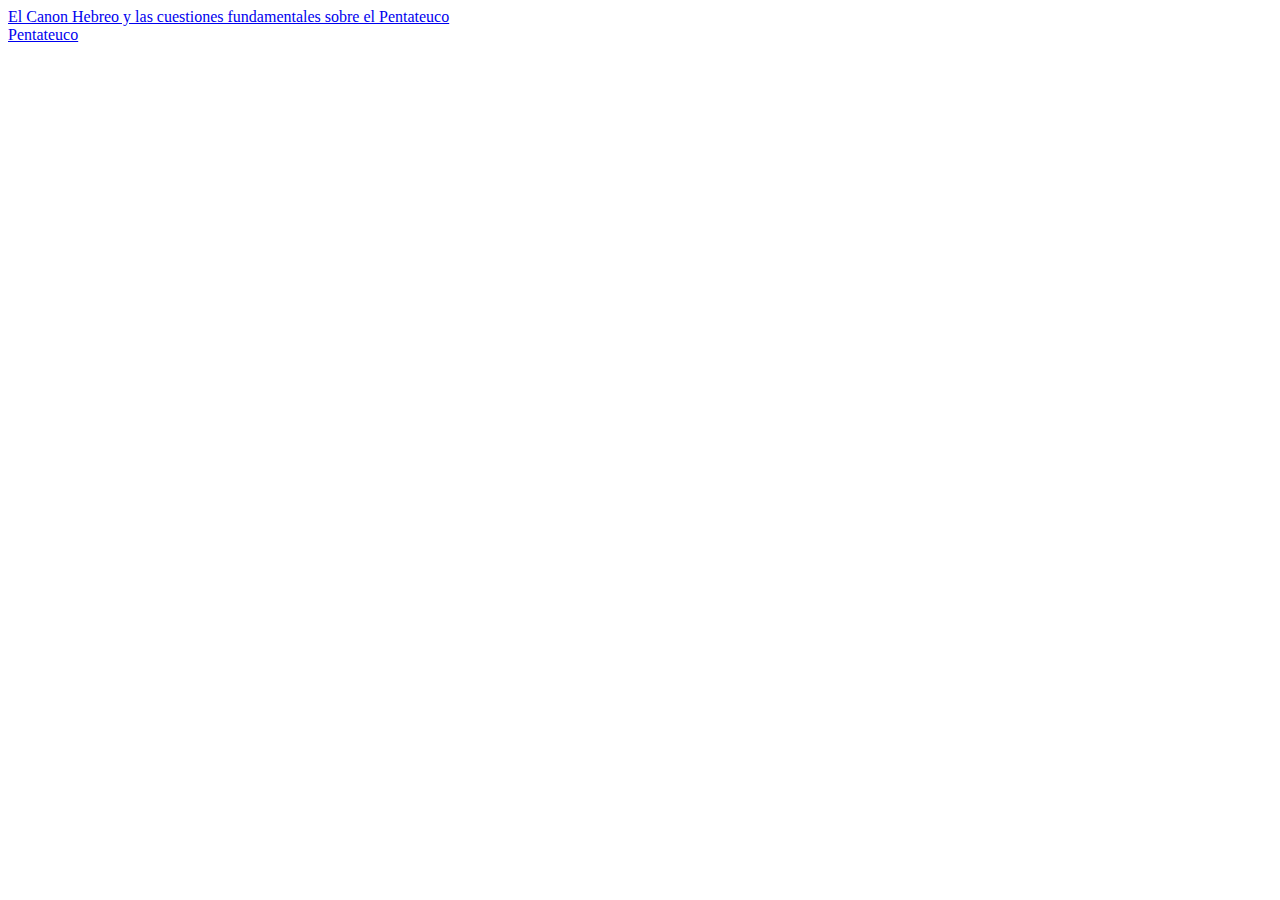
==== index.html @ 8dbb994c "Se agrego la sección index, la segunda infografía y algunos estilos generales en CSS[" ====
<!DOCTYPE html>
<html lang="en">
<head>
    <meta charset="UTF-8">
    <meta http-equiv="X-UA-Compatible" content="IE=edge">
    <meta name="viewport" content="width=device-width, initial-scale=1.0">
    <title>Infograf&iacute;as</title>
</head>
<body>
    <main>
        <div>
            <a href="./infografia1.html">El Canon Hebreo y las cuestiones fundamentales sobre el Pentateuco</a>            
        </div>
        <div>
            <a href="./Infografia2.html">Pentateuco</a>
        </div>
    </main>
</body>
</html>
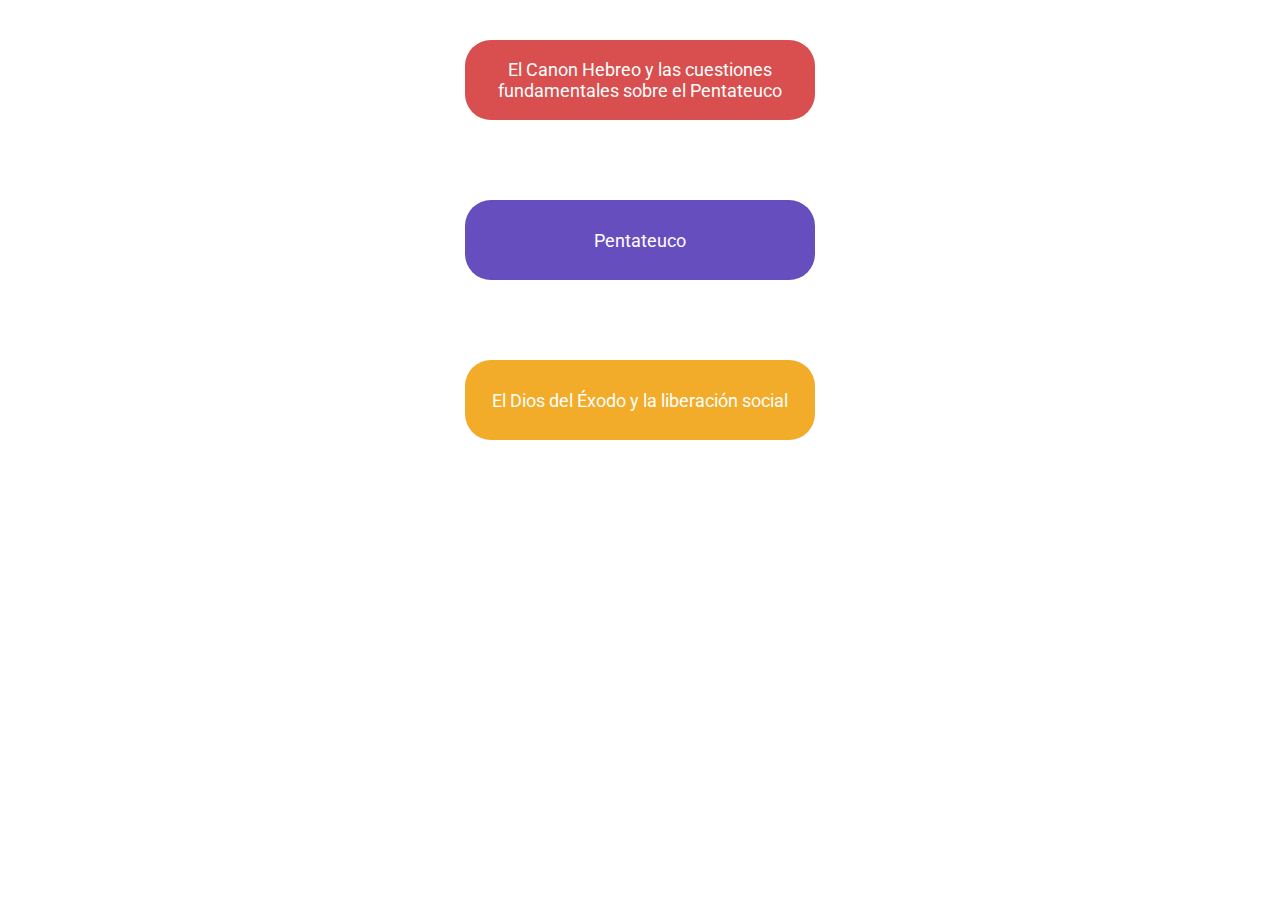
==== commit 8408cee9: "Added some main page elements and layout[" ====
--- a/index.html
+++ b/index.html
@@ -5,14 +5,21 @@
     <meta http-equiv="X-UA-Compatible" content="IE=edge">
     <meta name="viewport" content="width=device-width, initial-scale=1.0">
     <title>Infograf&iacute;as</title>
+    <link rel="stylesheet" href="./styles/index.css">
+    <link rel="preconnect" href="https://fonts.googleapis.com">
+    <link rel="preconnect" href="https://fonts.gstatic.com" crossorigin>
+    <link href="https://fonts.googleapis.com/css2?family=Roboto:wght@300;400;500;700&display=swap" rel="stylesheet">
 </head>
 <body>
     <main>
-        <div>
+        <div class="card-1">
             <a href="./infografia1.html">El Canon Hebreo y las cuestiones fundamentales sobre el Pentateuco</a>            
         </div>
-        <div>
+        <div  class="card-2">
             <a href="./Infografia2.html">Pentateuco</a>
+        </div>
+        <div  class="card-3">
+            <a href="./infografia5.html">El Dios del Éxodo y la liberación social </a>
         </div>
     </main>
 </body>
--- a/styles/index.css
+++ b/styles/index.css
@@ -0,0 +1,55 @@
+:root{
+    --lgx:3rem;
+    --lg:2rem;
+    --md:1.8rem;
+    --sm:1.4rem;
+    --main-background-color:#081826;
+    --secundary-background-color:#D94E4E;
+    --color-paragraph:#333333;
+    --color-one:#049DD9;
+    --color-two:#F21D1D;
+    --color-three:#674EBF;
+    --color-four:#fff;
+    --color-five:#C9C9C9;
+    --color-six:#F2AC29;
+}
+*{
+    box-sizing: border-box;
+    margin: 0;
+    padding: 0;
+}
+html{
+    font-family: 'Roboto', sans-serif;
+    font-size: 62.5%;
+}
+a{
+    color: var(--color-four);
+    text-decoration: none;
+    font-size: var(--md);
+    display: inline-block;
+    text-align: center;
+    width: 300px;
+}
+main{
+    width: 100%;
+    display: grid;
+    place-content: center;
+}
+main div{
+    width: 350px;
+    height: 80px;
+    border-radius: 26px;
+    display: grid;
+    place-content: center;
+    margin: 40px;
+}
+main .card-1 {
+    background-color: var(--secundary-background-color);
+}
+main .card-2 {
+    background-color: var(--color-three);
+}
+
+main .card-3 {
+    background-color: var(--color-six);
+}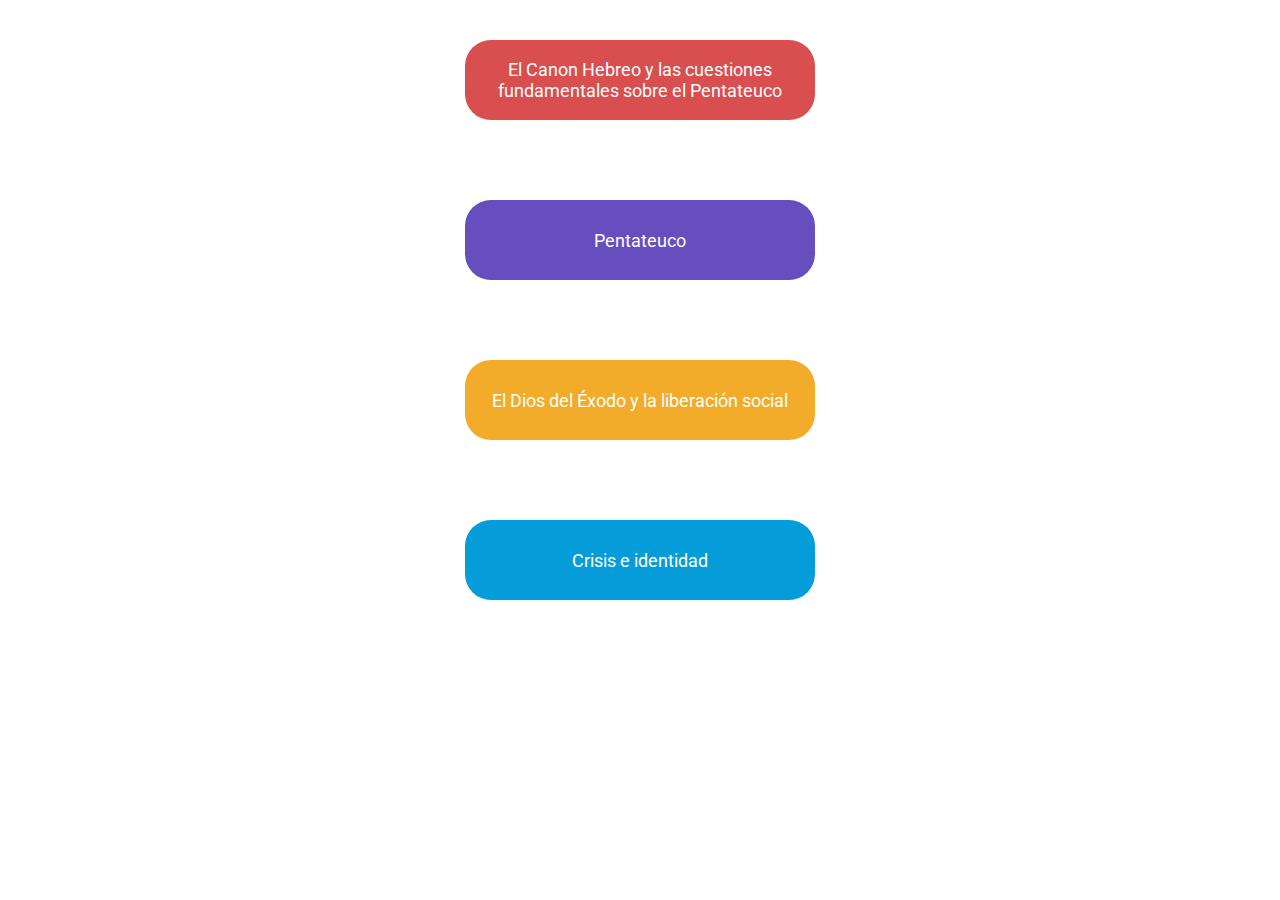
==== commit c82d23c0: "Merge pull request #5 from Gehiner/main" ====
--- a/index.html
+++ b/index.html
@@ -5,6 +5,7 @@
     <meta http-equiv="X-UA-Compatible" content="IE=edge">
     <meta name="viewport" content="width=device-width, initial-scale=1.0">
     <title>Infograf&iacute;as</title>
+    <link rel="shortcut icon" href="https://cdn-icons-png.flaticon.com/512/820/820789.png" type="image/x-icon">
     <link rel="stylesheet" href="./styles/index.css">
     <link rel="preconnect" href="https://fonts.googleapis.com">
     <link rel="preconnect" href="https://fonts.gstatic.com" crossorigin>
@@ -21,6 +22,9 @@
         <div  class="card-3">
             <a href="./infografia5.html">El Dios del Éxodo y la liberación social </a>
         </div>
+        <div  class="card-4">
+            <a href="./infografia3.html">Crisis e identidad</a>
+        </div>
     </main>
 </body>
 </html>--- a/styles/index.css
+++ b/styles/index.css
@@ -52,4 +52,7 @@
 
 main .card-3 {
     background-color: var(--color-six);
+}
+main .card-4 {
+    background-color: var(--color-one);
 }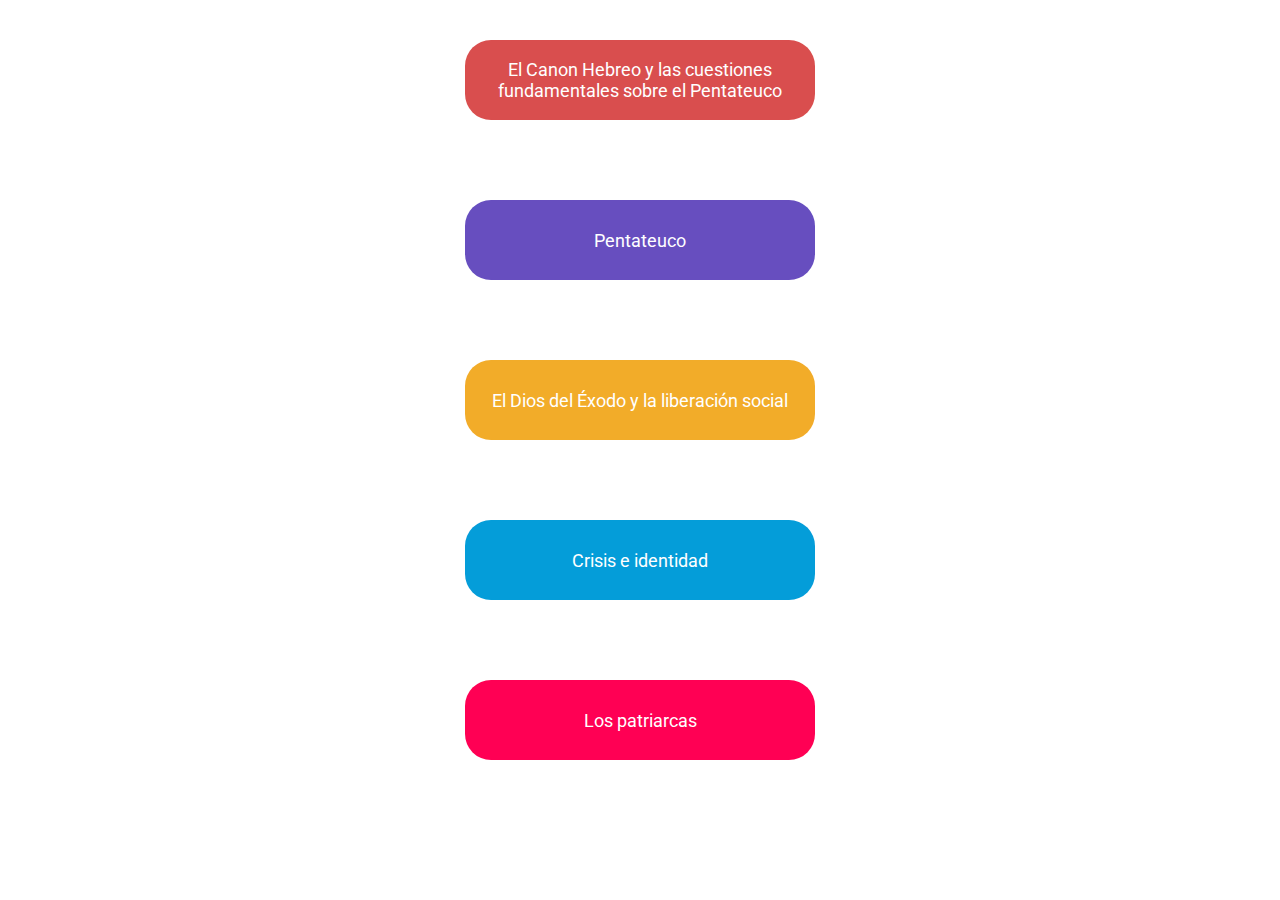
==== commit d551af9b: "Merge pull request #6 from Gehiner/main" ====
--- a/index.html
+++ b/index.html
@@ -14,16 +14,19 @@
 <body>
     <main>
         <div class="card-1">
-            <a href="./infografia1.html">El Canon Hebreo y las cuestiones fundamentales sobre el Pentateuco</a>            
+            <a href="./infografia1.html" target="_blank">El Canon Hebreo y las cuestiones fundamentales sobre el Pentateuco</a>            
         </div>
         <div  class="card-2">
-            <a href="./Infografia2.html">Pentateuco</a>
+            <a href="./Infografia2.html" target="_blank">Pentateuco</a>
         </div>
         <div  class="card-3">
-            <a href="./infografia5.html">El Dios del Éxodo y la liberación social </a>
+            <a href="./infografia5.html" target="_blank">El Dios del Éxodo y la liberación social </a>
         </div>
         <div  class="card-4">
-            <a href="./infografia3.html">Crisis e identidad</a>
+            <a href="./infografia3.html" target="_blank">Crisis e identidad</a>
+        </div>
+        <div  class="card-5">
+            <a href="./infografia4.html" target="_blank">Los patriarcas</a>
         </div>
     </main>
 </body>
--- a/styles/index.css
+++ b/styles/index.css
@@ -12,6 +12,7 @@
     --color-four:#fff;
     --color-five:#C9C9C9;
     --color-six:#F2AC29;
+    --color-seven:#ff0054;
 }
 *{
     box-sizing: border-box;
@@ -55,4 +56,7 @@
 }
 main .card-4 {
     background-color: var(--color-one);
+}
+main .card-5 {
+    background-color: var(--color-seven);
 }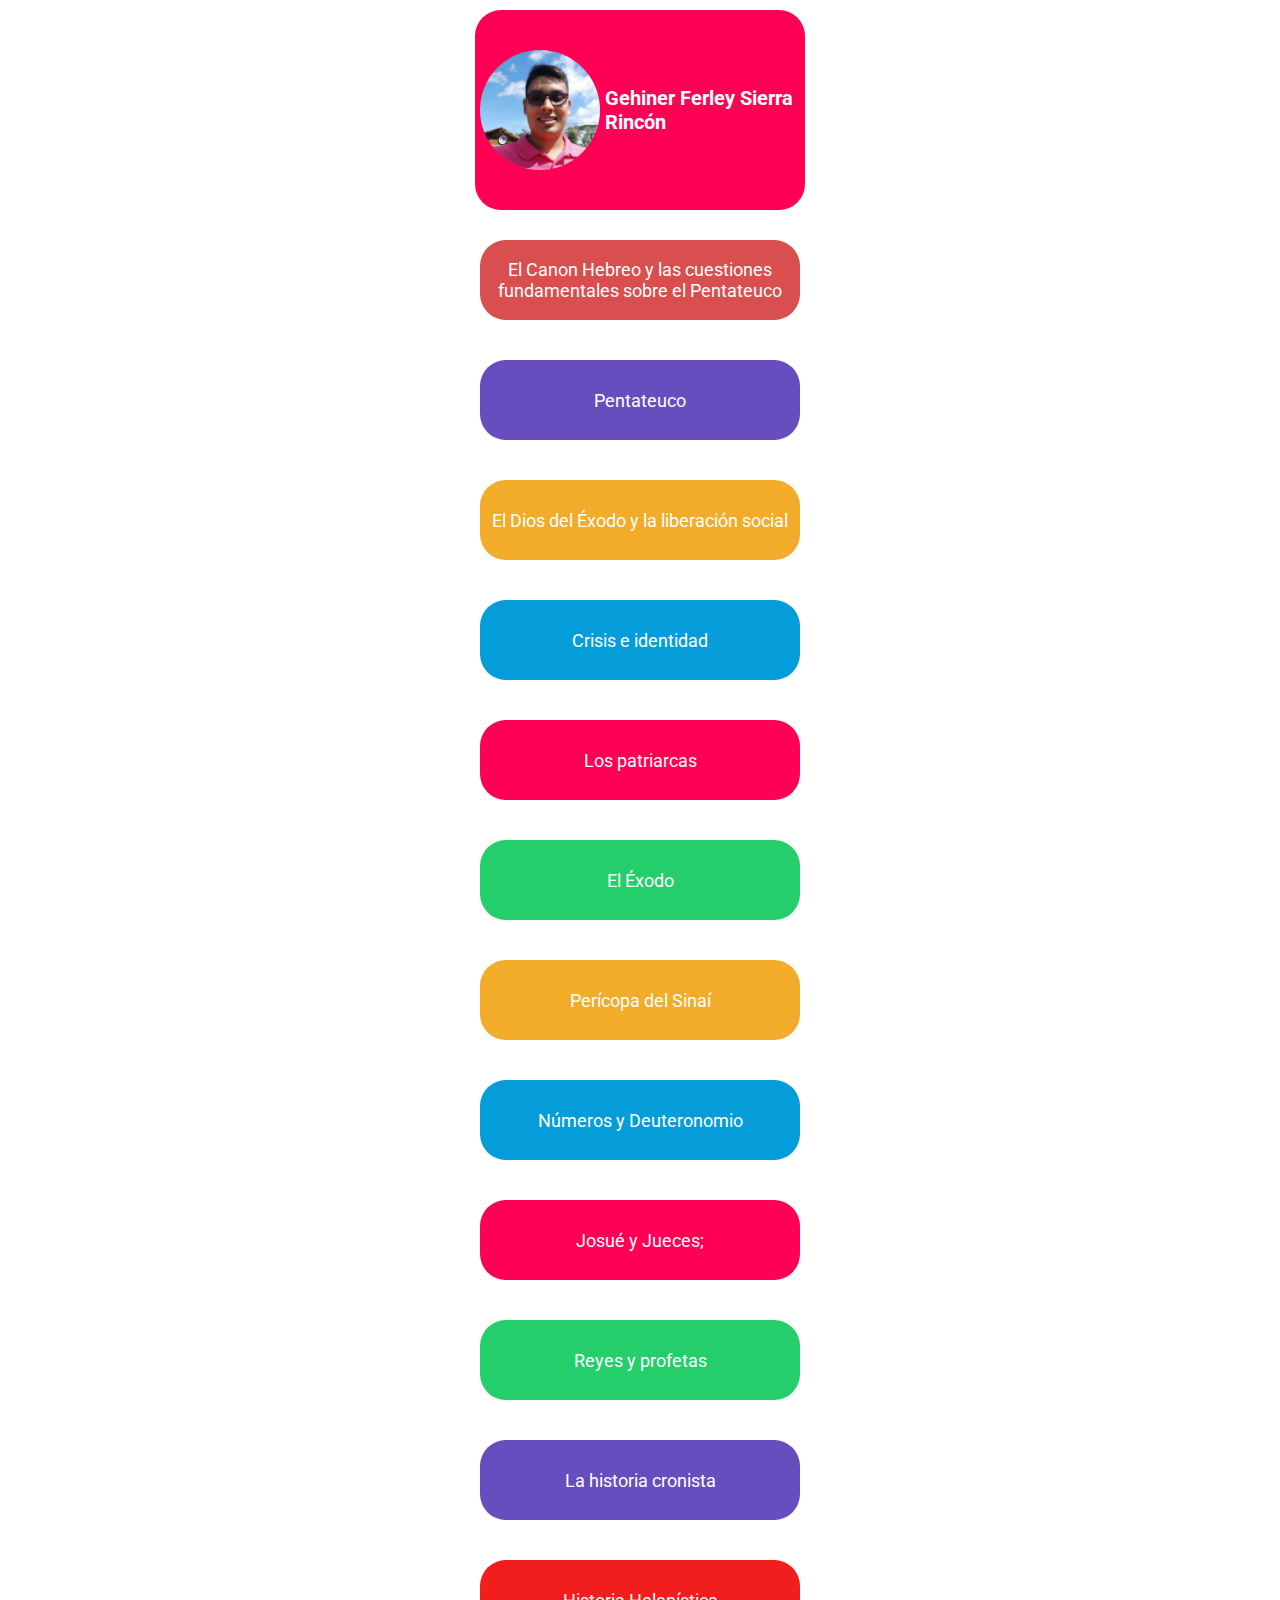
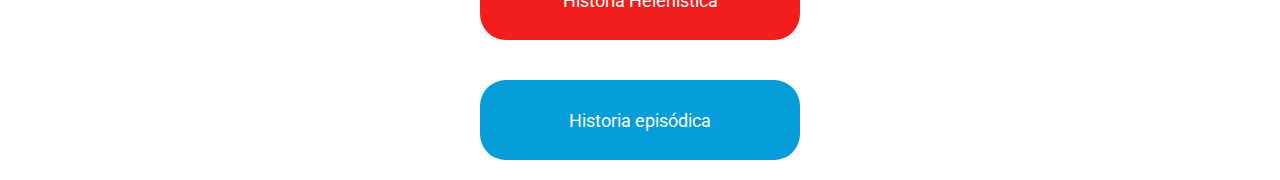
==== commit 40191373: "Merge pull request #10 from Gehiner/main" ====
--- a/index.html
+++ b/index.html
@@ -13,21 +13,51 @@
 </head>
 <body>
     <main>
-        <div class="card-1">
-            <a href="./infografia1.html" target="_blank">El Canon Hebreo y las cuestiones fundamentales sobre el Pentateuco</a>            
-        </div>
-        <div  class="card-2">
-            <a href="./Infografia2.html" target="_blank">Pentateuco</a>
-        </div>
-        <div  class="card-3">
-            <a href="./infografia5.html" target="_blank">El Dios del Éxodo y la liberación social </a>
-        </div>
-        <div  class="card-4">
-            <a href="./infografia3.html" target="_blank">Crisis e identidad</a>
-        </div>
-        <div  class="card-5">
-            <a href="./infografia4.html" target="_blank">Los patriarcas</a>
-        </div>
+        <section class="infografia">
+            <div class="autor">
+                <img src="./icons/218358202_2910643422483565_6348892012933516156_n.webp" alt="Gehiner">
+                <h2>Gehiner Ferley Sierra Rinc&oacute;n</h2>
+            </div>
+            <div class="card-1">
+                <a href="./infografia1.html" target="_blank">El Canon Hebreo y las cuestiones fundamentales sobre el Pentateuco</a>            
+            </div>
+            <div  class="card-2">
+                <a href="./Infografia2.html" target="_blank">Pentateuco</a>
+            </div>
+            <div  class="card-3">
+                <a href="./infografia5.html" target="_blank">El Dios del Éxodo y la liberación social </a>
+            </div>
+            <div  class="card-4">
+                <a href="./infografia3.html" target="_blank">Crisis e identidad</a>
+            </div>
+            <div  class="card-5">
+                <a href="./infografia4.html" target="_blank">Los patriarcas</a>
+            </div>
+            <div  class="card-6">
+                <a href="./infografia6.html" target="_blank">El &Eacute;xodo</a>
+            </div>
+            <div  class="card-7">
+                <a href="./infografia7.html" target="_blank">Per&iacute;copa del Sina&iacute;</a>
+            </div>
+            <div  class="card-8">
+                <a href="./infografia8.html" target="_blank">Números y Deuteronomio</a>
+            </div>
+            <div  class="card-9">
+                <a href="./infografia9.html" target="_blank">Josué y Jueces;</a>
+            </div>
+            <div  class="card-10">
+                <a href="./infografia10.html" target="_blank">Reyes y profetas</a>
+            </div>
+            <div  class="card-11">
+                <a href="./infografia11.html" target="_blank">La historia cronista</a>
+            </div>
+            <div  class="card-12">
+                <a href="./infografia12.html" target="_blank">Historia Helenística </a>
+            </div>
+            <div  class="card-13">
+                <a href="./infografia13.html" target="_blank">Historia episódica</a>
+            </div>
+        </section>
     </main>
 </body>
 </html>--- a/styles/index.css
+++ b/styles/index.css
@@ -13,6 +13,7 @@
     --color-five:#C9C9C9;
     --color-six:#F2AC29;
     --color-seven:#ff0054;
+    --color-eight:#23CE6B;
 }
 *{
     box-sizing: border-box;
@@ -31,18 +32,38 @@
     text-align: center;
     width: 300px;
 }
-main{
+main .infografia{
     width: 100%;
     display: grid;
     place-content: center;
 }
+main .autor{
+    width: 330px;
+    height: 200px;
+    display: flex;
+    justify-content: space-evenly;
+    align-items: center;
+    background-color: var(--color-seven);
+    margin: 10px auto;
+    color: var(--color-four);
+}
+main .autor img{
+    width: 120px;
+    height: 120px;
+    border-radius: 50%;
+    margin: 5px;
+}
+main .autor h2{
+    font-size: 2rem;
+}
+
 main div{
-    width: 350px;
+    width: 320px;
     height: 80px;
     border-radius: 26px;
     display: grid;
     place-content: center;
-    margin: 40px;
+    margin: 20px;
 }
 main .card-1 {
     background-color: var(--secundary-background-color);
@@ -59,4 +80,28 @@
 }
 main .card-5 {
     background-color: var(--color-seven);
-}+}
+main .card-6{
+    background-color: var(--color-eight);
+}
+main .card-7 {
+    background-color: var(--color-six);
+}
+main .card-8 {
+    background-color: var(--color-one);
+}
+main .card-9 {
+    background-color: var(--color-seven);
+}
+main .card-10{
+    background-color: var(--color-eight);
+}
+main .card-11 {
+    background-color: var(--color-three);
+}
+.card-12{
+    background-color: var(--color-two);
+}
+.card-13{
+    background-color: var(--color-one);
+}
